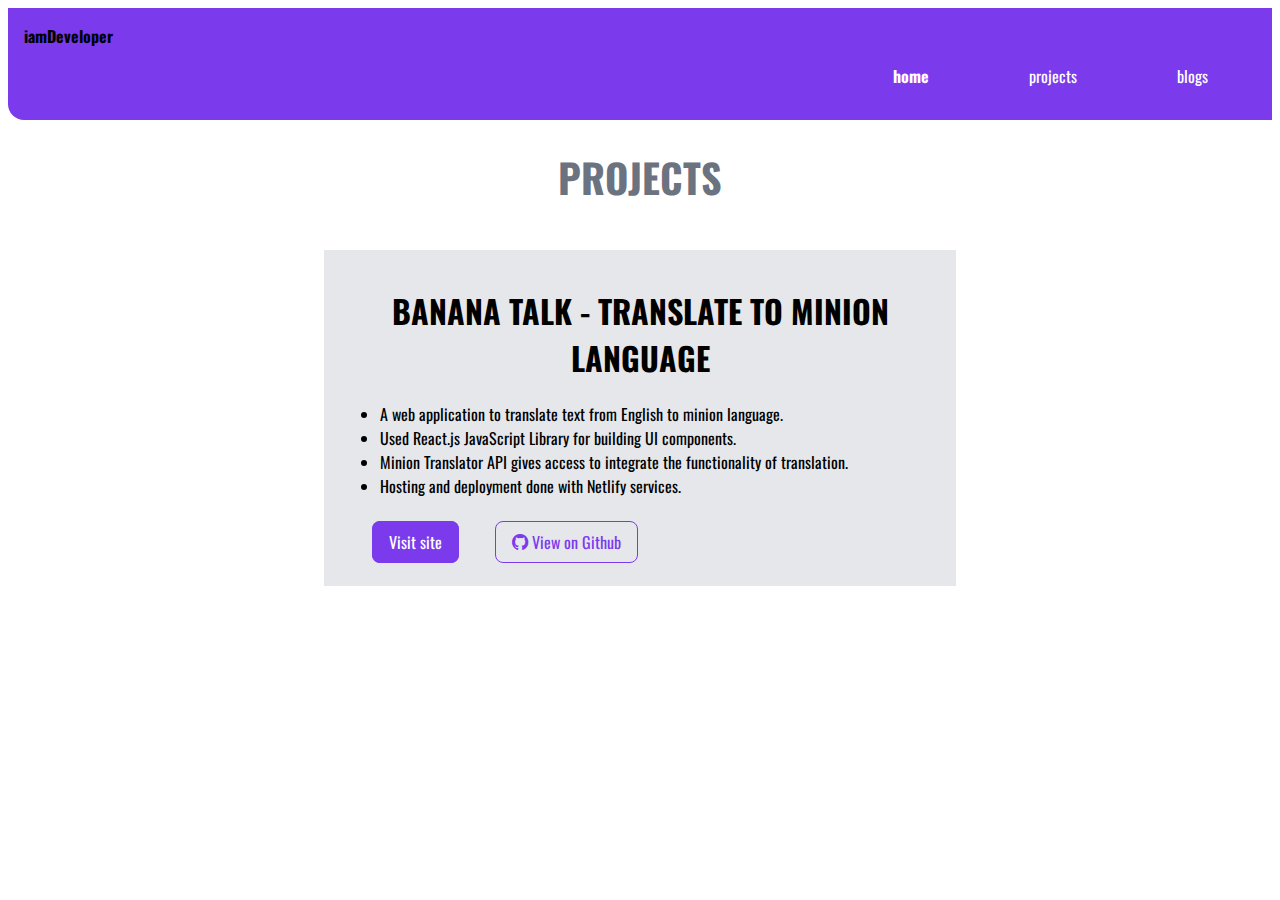
==== projects.html @ b7b20eb0 "added projecthtml file" ====
<!DOCTYPE html>
<html lang="en">
<head>
    <meta charset="UTF-8">
    <meta http-equiv="X-UA-Compatible" content="IE=edge">
    <meta name="viewport" content="width=device-width, initial-scale=1.0">
    <title>MyProjects</title>
    <link rel="stylesheet" href="stylesheet.css">
    <link rel="stylesheet" href="https://cdnjs.cloudflare.com/ajax/libs/font-awesome/4.7.0/css/font-awesome.min.css">

</head>
<body>
    <div class="navigation container spacing">
        
        
        <div class="nav-brand">iamDeveloper</div>
        <div style="text-align: right;">
            <ul class="list-no-bullet ">
                <li class="list-inline"><a class="link link-active" href="/">home</a></li>
                <li class="list-inline"><a class="link" href="/projects.html">projects</a></li>
                <li class="list-inline"><a class="link" href="/">blogs</a></li>
            </ul>
        </div>
    </div>

    
    <div class="hero" style="padding-top: 0rem;">
        <h1 class="page-heading">PROJECTS </h1>
    </div>
    

    <section class="section center-container ow">
        <h1>BANANA TALK - TRANSLATE TO MINION LANGUAGE</h1>
        <div>
            <ul>
                <li>A web application to translate text from English to minion language.</li>
                <li>Used React.js JavaScript Library for building UI components.</li>
                <li>Minion Translator API gives access to integrate the functionality of translation.</li>
                <li>Hosting and deployment done with Netlify services.</li>
            </ul>
            <div style="margin: auto;padding:1rem">
                <a href="https://gibberish-banana.netlify.app/" class="primary-link">
                    
                    Visit site</a>
                <a href="https://github.com/hrithikdiwakar/banana-talk-js-app" class="link-secondary">
                    <i class="fa fa-github" style="font-size: 1.2rem;"></i>
                    View on Github</a>
            </div>
            
        </div>
        
    </section>







    <!--    <div>
        
        <div class="footer">
            <h3 class="footer-header">You can find me on</h3>
            <ul class="list-no-bullet">
                <li class="list-inline"> 
                    <a href="https://github.com/hrithikdiwakar" class="link">
                        github
                    </a>
                </li>
                <li class="list-inline"> 
                    <a href="https://github.com/hrithikdiwakar" class="link">
                        linkedIn
                    </a>
                </li>
                <li class="list-inline"> 
                    <a href="https://github.com/hrithikdiwakar" class="link">
                        twitter
                    </a>
                </li>
               
            </ul>
        </div>
    </div>
    -->



</body>
</html>
---- stylesheet.css ----
@import url("https://fonts.googleapis.com/css2?family=Oswald:wght@400;700&display=swap");

:root {
  --primary-color: #7c3aed;
  --dark-gray: #6b7280;
  --ow-color: #e5e7eb;
}

body {
  font-family: "Oswald", sans-serif;
}

hr {
  margin: 2rem 0rem;
}

.spacing {
  padding: 1rem;
}

/** container **/
.container {
  padding: 0rem 1rem;
}

.center-container {
  max-width: 600px;
  margin: auto;
}

.link {
  text-decoration: none;
  padding: 0.5rem 1rem;
}

.primary-link {
  color: white;
  background-color: var(--primary-color);
  width: max-content;
  min-width: 140px;
  text-decoration: none;
  border-radius: 0.5rem;
  padding: 0.5rem 1rem;
  border: 1px solid var(--primary-color);
  margin: 1rem;
}

.link-secondary {
  color: var(--primary-color);
  width: max-content;
  min-width: 140px;
  text-decoration: none;
  border-radius: 0.5rem;
  padding: 0.5rem 1rem;
  border: 1px solid var(--primary-color);
  margin: 1rem;
}

.list-no-bullet {
  list-style: none;
}

.list-inline {
  display: inline;
  padding: 1rem 2rem;
}

.navigation {
  background-color: var(--primary-color);
  padding: 1rem;
  border-bottom-left-radius: 1rem;
}

.navigation .link {
  color: white;
}

.navigation .link-active {
  font-weight: bold;
}

.navigation .nav-brand {
  font-weight: bolder;
}

/**header**/
.hero {
  padding: 1rem;
  padding-top: 5rem;
}

.hero .hero-image {
  max-width: 350px;
  display: block;
  margin: auto;
}

.hero .hero-heading {
  padding-top: 2rem;
  text-align: center;
  font-size: 2.5rem;
  color: var(--dark-gray);
}

.page-heading {
  text-align: center;
  font-size: 2.5rem;
  color: var(--dark-gray);
}

.section {
  padding: 1rem;
}

.section h1 {
  text-align: center;
}

.ow {
  background-color: var(--ow-color);
}

.footer {
  background-color: var(--primary-color);
  color: white;
  text-align: center;
  padding: 1rem;
  border-top-right-radius: 1rem;
}

.footer .link {
  color: white;
}

.footer .ul {
  padding-inline-start: 0px;
}
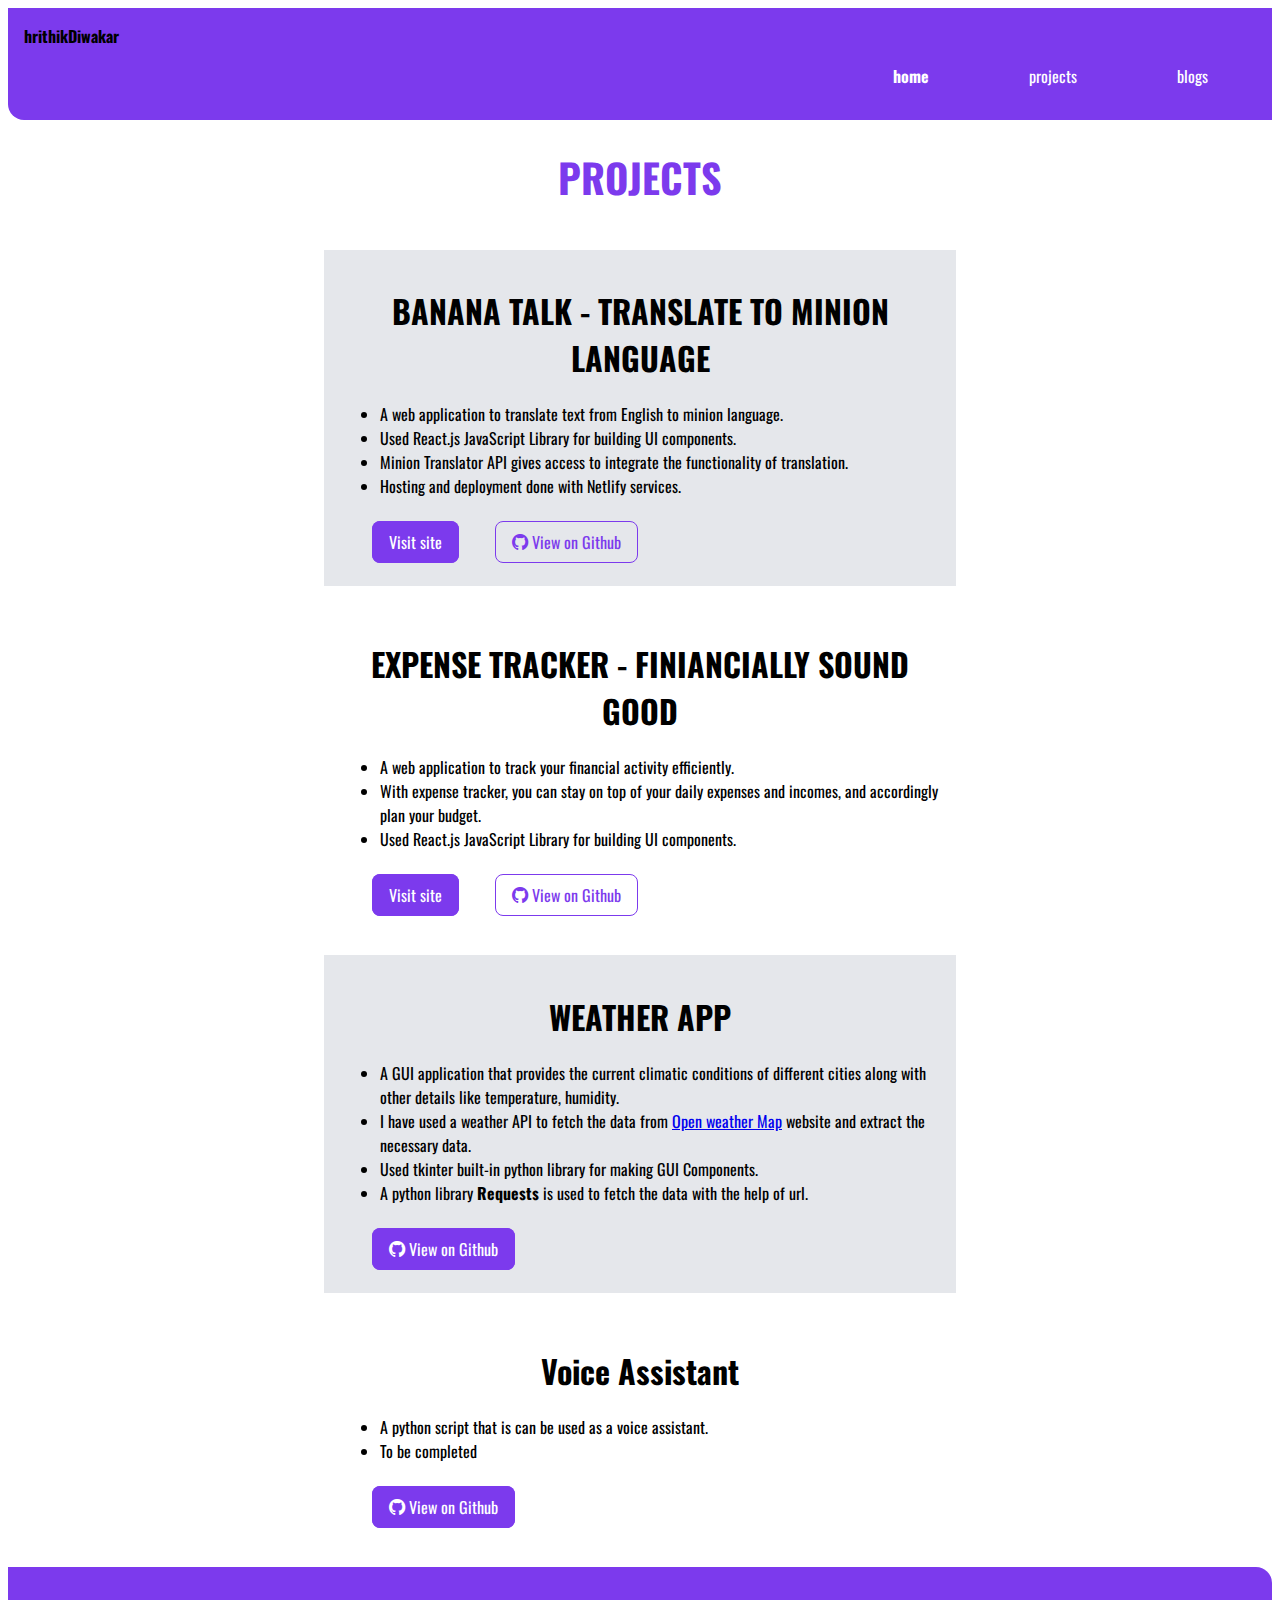
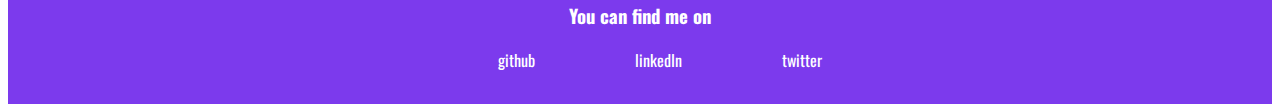
==== commit cb70d337: "Added few more projects" ====
--- a/projects.html
+++ b/projects.html
@@ -13,7 +13,7 @@
     <div class="navigation container spacing">
         
         
-        <div class="nav-brand">iamDeveloper</div>
+        <div class="nav-brand">hrithikDiwakar</div>
         <div style="text-align: right;">
             <ul class="list-no-bullet ">
                 <li class="list-inline"><a class="link link-active" href="/">home</a></li>
@@ -46,9 +46,64 @@
                     <i class="fa fa-github" style="font-size: 1.2rem;"></i>
                     View on Github</a>
             </div>
-            
         </div>
-        
+    </section>
+
+    <section class="section center-container spacing">
+        <h1>EXPENSE TRACKER - FINIANCIALLY SOUND GOOD</h1>
+        <div>
+            <ul>
+                <li>A web application to track your financial activity efficiently.</li>
+                <li>With expense tracker, you can stay on top of your daily expenses and incomes, and accordingly plan your budget.</li>
+                <li>Used React.js JavaScript Library for building UI components.</li>
+            </ul>
+            <div style="margin: auto;padding:1rem">
+                <a href="https://gibberish-banana.netlify.app/" class="primary-link">
+                    
+                    Visit site</a>
+                <a href="https://github.com/hrithikdiwakar/banana-talk-js-app" class="link-secondary">
+                    <i class="fa fa-github" style="font-size: 1.2rem;"></i>
+                    View on Github</a>
+            </div>
+        </div>
+    </section>
+
+    <section class="section center-container spacing ow">
+        <h1>WEATHER APP</h1>
+        <div>
+            <ul>
+                <li>A GUI application that provides the current climatic conditions of different cities along with other details like temperature, humidity.</li>
+                <li>I have used a weather API to fetch the data from <a href="/"> Open weather Map</a>  website and extract the necessary data.</li>
+                <li>Used tkinter built-in python library for making GUI Components.</li>
+                <li>A python library <span style="font-weight: bold;">Requests</span> is used to fetch the data with the help of url.</li>
+            </ul>
+            <div style="margin: auto;padding:1rem">
+                
+                    
+                    
+                <a href="https://github.com/hrithikdiwakar/weather-app" class="primary-link">
+                    <i class="fa fa-github" style="font-size: 1.2rem;"></i>
+                    View on Github</a>
+            </div>
+        </div>
+    </section>
+
+    <section class="section center-container spacing ">
+        <h1>Voice Assistant</h1>
+        <div>
+            <ul>
+                <li>A python script that is can be used as a voice assistant.</li>
+                <li>To be completed</li>
+            </ul>
+            <div style="margin: auto;padding:1rem">
+                
+                    
+                    
+                <a href="https://github.com/hrithikdiwakar/weather-app" class="primary-link">
+                    <i class="fa fa-github" style="font-size: 1.2rem;"></i>
+                    View on Github</a>
+            </div>
+        </div>
     </section>
 
 
@@ -57,7 +112,7 @@
 
 
 
-    <!--    <div>
+       
         
         <div class="footer">
             <h3 class="footer-header">You can find me on</h3>
@@ -80,8 +135,8 @@
                
             </ul>
         </div>
-    </div>
-    -->
+  
+
 
 
 
--- a/stylesheet.css
+++ b/stylesheet.css
@@ -99,17 +99,18 @@
   padding-top: 2rem;
   text-align: center;
   font-size: 2.5rem;
-  color: var(--dark-gray);
+  color: var(--primary-color);
 }
 
 .page-heading {
   text-align: center;
   font-size: 2.5rem;
-  color: var(--dark-gray);
+  color: var(--primary-color);
 }
 
 .section {
   padding: 1rem;
+  margin-bottom: 1rem;
 }
 
 .section h1 {
